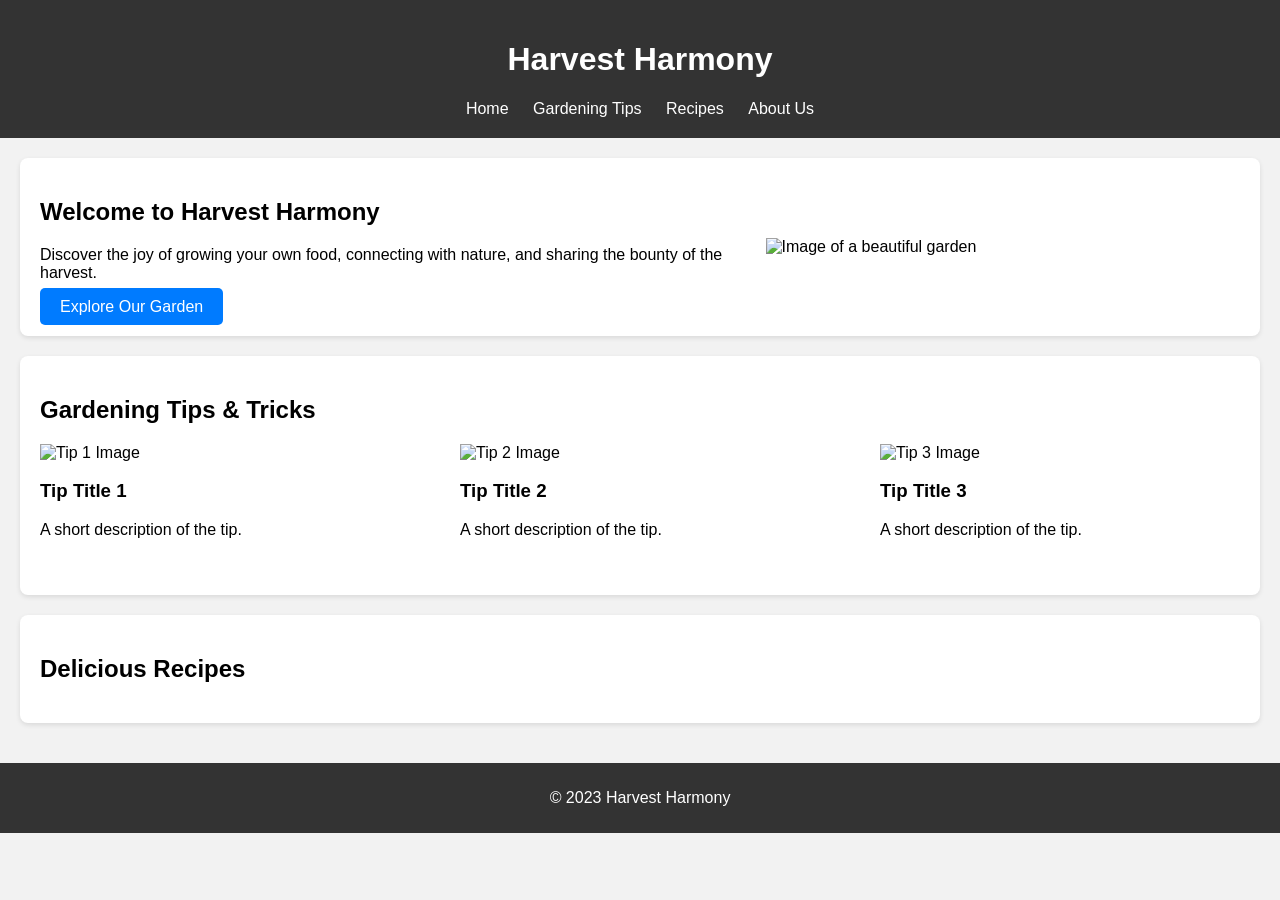
==== index.html @ a24cb68b "first commit" ====
<!DOCTYPE html>
<html lang="en">
<head>
    <meta charset="UTF-8">
    <meta name="viewport" content="width=device-width, initial-scale=1.0">
    <title>Harvest Harmony</title>
    <link rel="stylesheet" href="style.css">
</head>
<body>
    <header>
        <h1>Harvest Harmony</h1>
        <nav>
            <ul>
                <li><a href="#">Home</a></li>
                <li><a href="#">Gardening Tips</a></li>
                <li><a href="#">Recipes</a></li>
                <li><a href="#">About Us</a></li>
            </ul>
        </nav>
    </header>

    <main>
        <section id="hero">
            <div class="hero-text">
                <h2>Welcome to Harvest Harmony</h2>
                <p>Discover the joy of growing your own food, connecting with nature, and sharing the bounty of the harvest.</p>
                <a href="#" class="button">Explore Our Garden</a>
            </div>
            <img src="images/garden-hero.jpg" alt="Image of a beautiful garden">
        </section>

        <section id="garden-tips">
            <h2>Gardening Tips & Tricks</h2>
            <div class="tips-container">
                <div class="tip">
                    <img src="images/tip-1.jpg" alt="Tip 1 Image">
                    <h3>Tip Title 1</h3>
                    <p>A short description of the tip.</p>
                </div>
                <div class="tip">
                    <img src="images/tip-2.jpg" alt="Tip 2 Image">
                    <h3>Tip Title 2</h3>
                    <p>A short description of the tip.</p>
                </div>
                <div class="tip">
                    <img src="images/tip-3.jpg" alt="Tip 3 Image">
                    <h3>Tip Title 3</h3>
                    <p>A short description of the tip.</p>
                </div>
            </div>
        </section>

        <section id="recipes">
            <h2>Delicious Recipes</h2>
            <div class="recipes-container">
                </div>
        </section>
    </main>

    <footer>
        <p>&copy; 2023 Harvest Harmony</p>
    </footer>

</body>
</html>
---- style.css ----
body {
    font-family: sans-serif;
    margin: 0;
    padding: 0;
    background-color: #f2f2f2;
}

header {
    background-color: #333;
    color: #fff;
    padding: 20px;
    text-align: center;
}

nav ul {
    list-style: none;
    margin: 0;
    padding: 0;
}

nav li {
    display: inline-block;
    margin: 0 10px;
}

nav a {
    color: #fff;
    text-decoration: none;
}

main {
    padding: 20px;
}

section {
    background-color: #fff;
    padding: 20px;
    margin-bottom: 20px;
    border-radius: 8px;
    box-shadow: 0 2px 5px rgba(0, 0, 0, 0.1);
}

#hero {
    display: flex;
    align-items: center;
}

.hero-text {
    margin-right: 20px;
}

#hero img {
    width: 500px;
}

.button {
    background-color: #007bff;
    color: #fff;
    padding: 10px 20px;
    border: none;
    border-radius: 5px;
    text-decoration: none;
}

.tips-container {
    display: flex;
    justify-content: space-between;
    flex-wrap: wrap;
}

.tip {
    width: 30%;
    margin-bottom: 20px;
}

.tip img {
    width: 100%;
    height: 200px;
    object-fit: cover;
}

footer {
    text-align: center;
    padding: 10px;
    background-color: #333;
    color: #fff;
}
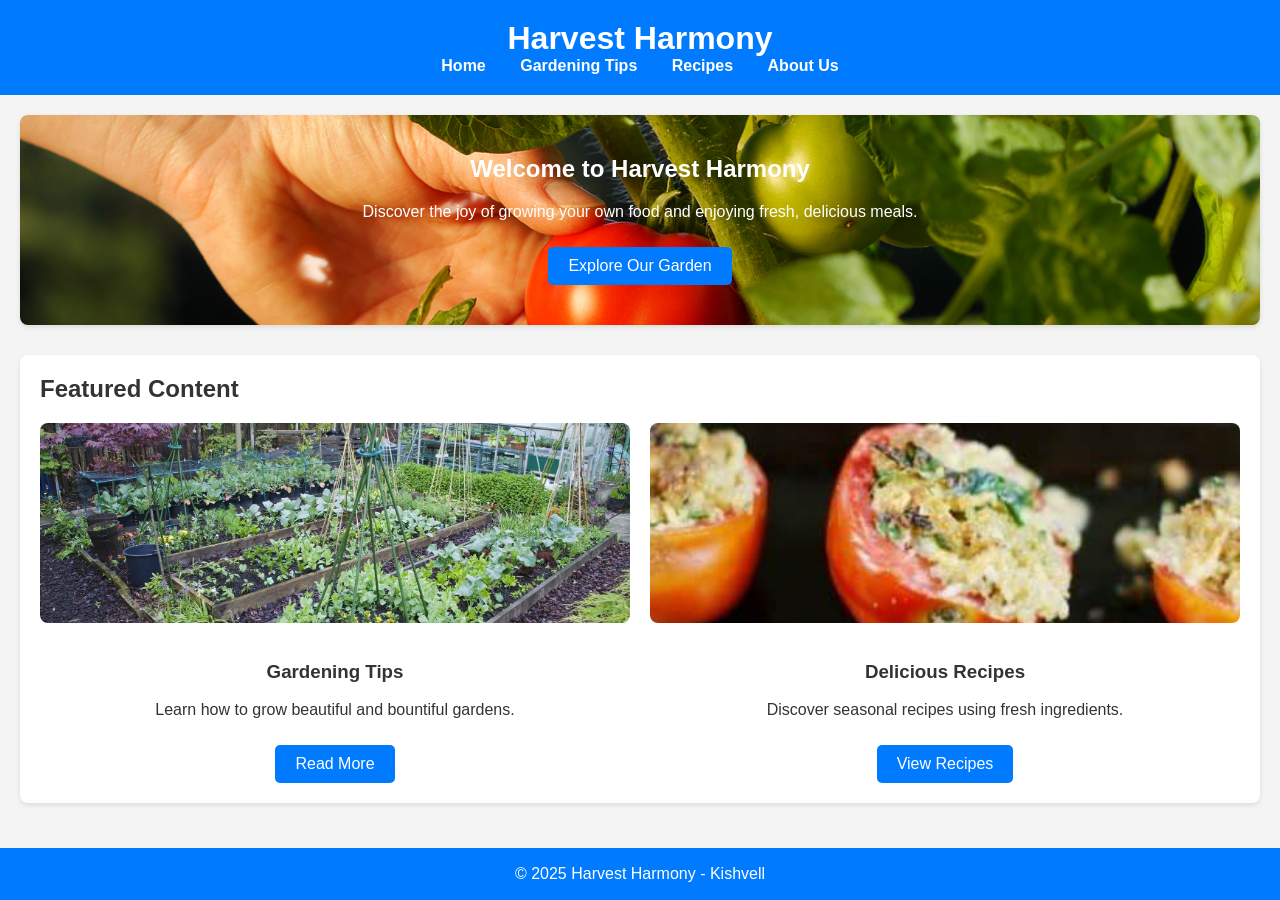
==== commit 313e7861: "12/2/2025" ====
--- a/index.html
+++ b/index.html
@@ -4,7 +4,7 @@
     <meta charset="UTF-8">
     <meta name="viewport" content="width=device-width, initial-scale=1.0">
     <title>Harvest Harmony</title>
-    <link rel="stylesheet" href="style.css">
+    <link rel="stylesheet" href="/styles/style.css">
 </head>
 <body>
     <header>
@@ -12,54 +12,45 @@
         <nav>
             <ul>
                 <li><a href="#">Home</a></li>
-                <li><a href="#">Gardening Tips</a></li>
-                <li><a href="#">Recipes</a></li>
-                <li><a href="#">About Us</a></li>
+                <li><a href="/tips.html">Gardening Tips</a></li>
+                <li><a href="/recipes.html">Recipes</a></li>
+                <li><a href="/about-us.html">About Us</a></li>
             </ul>
         </nav>
     </header>
 
     <main>
         <section id="hero">
-            <div class="hero-text">
+            <div class="hero-content">
                 <h2>Welcome to Harvest Harmony</h2>
-                <p>Discover the joy of growing your own food, connecting with nature, and sharing the bounty of the harvest.</p>
-                <a href="#" class="button">Explore Our Garden</a>
+                <p>Discover the joy of growing your own food and enjoying fresh, delicious meals.</p>
+                <a href="/about-us.html" class="btn">Explore Our Garden</a>
             </div>
-            <img src="images/garden-hero.jpg" alt="Image of a beautiful garden">
+            <img src="/img/woman-asia-plant-agriculture-vegetable-vegetable-garden-cultivation-and-separate-the-early-growth-plant-vegetable-chinese-cabbage-free-photo.jpg" alt="Hero Image" class="hero-image">
         </section>
 
-        <section id="garden-tips">
-            <h2>Gardening Tips & Tricks</h2>
-            <div class="tips-container">
-                <div class="tip">
-                    <img src="images/tip-1.jpg" alt="Tip 1 Image">
-                    <h3>Tip Title 1</h3>
-                    <p>A short description of the tip.</p>
+        <section id="featured-content">
+            <h2>Featured Content</h2>
+            <div class="featured-items">
+                <div class="featured-item">
+                    <img src="/img/garden tips.jpg" alt="Featured Item 1">
+                    <h3>Gardening Tips</h3>
+                    <p>Learn how to grow beautiful and bountiful gardens.</p>
+                    <a href="/tips.html" class="btn">Read More</a>
                 </div>
-                <div class="tip">
-                    <img src="images/tip-2.jpg" alt="Tip 2 Image">
-                    <h3>Tip Title 2</h3>
-                    <p>A short description of the tip.</p>
-                </div>
-                <div class="tip">
-                    <img src="images/tip-3.jpg" alt="Tip 3 Image">
-                    <h3>Tip Title 3</h3>
-                    <p>A short description of the tip.</p>
+                <div class="featured-item">
+                    <img src="/img/Garden recipes.jpg" alt="Featured Item 2">
+                    <h3>Delicious Recipes</h3>
+                    <p>Discover seasonal recipes using fresh ingredients.</p>
+                    <a href="/recipes.html" class="btn">View Recipes</a>
                 </div>
             </div>
-        </section>
-
-        <section id="recipes">
-            <h2>Delicious Recipes</h2>
-            <div class="recipes-container">
-                </div>
         </section>
     </main>
 
     <footer>
-        <p>&copy; 2023 Harvest Harmony</p>
+        <p>&copy; 2025 Harvest Harmony - Kishvell</p>
     </footer>
 
 </body>
-</html>
+</html>
--- a/styles/style.css
+++ b/styles/style.css
@@ -0,0 +1,233 @@
+body {
+    font-family: 'Arial', sans-serif;
+    margin: 0;
+    background-color: #f4f4f4;
+    color: #333;
+}
+
+header {
+    background-color: #007bff;
+    color: #fff;
+    padding: 20px 0;
+    text-align: center;
+}
+
+header h1 {
+    margin: 0;
+}
+
+nav ul {
+    list-style: none;
+    padding: 0;
+    margin: 0;
+}
+
+nav li {
+    display: inline-block;
+    margin: 0 15px;
+}
+
+nav a {
+    color: #fff;
+    text-decoration: none;
+    font-weight: bold;
+}
+
+main {
+    padding: 20px;
+}
+
+section {
+    background-color: #fff;
+    padding: 20px;
+    margin-bottom: 30px;
+    border-radius: 8px;
+    box-shadow: 0 2px 5px rgba(0, 0, 0, 0.1);
+}
+
+h2 {
+    margin-top: 0;
+}
+
+.btn {
+    display: inline-block;
+    background-color: #007bff;
+    color: #fff;
+    padding: 10px 20px;
+    border: none;
+    border-radius: 5px;
+    text-decoration: none;
+    margin-top: 10px;
+}
+
+.btn:hover {
+    background-color: #0056b3;
+}
+
+/* Hero Section */
+#hero {
+    display: flex;
+    align-items: center;
+    justify-content: center;
+    position: relative;
+    overflow: hidden;
+    color: #fff;
+}
+
+.hero-content {
+    text-align: center;
+    z-index: 1;
+    padding: 20px;
+}
+
+.hero-image {
+    width: 100%;
+    height: 400px;
+    object-fit: cover;
+    position: absolute;
+    top: 0;
+    left: 0;
+    z-index: 0;
+}
+
+/* Featured Content */
+.featured-items {
+    display: grid;
+    grid-template-columns: repeat(auto-fit, minmax(300px, 1fr));
+    gap: 20px;
+}
+
+.featured-item {
+    text-align: center;
+}
+
+.featured-item img {
+    width: 100%;
+    height: 200px;
+    object-fit: cover;
+    margin-bottom: 15px;
+    border-radius: 8px;
+}
+
+/* Gardening Tips Page */
+#gardening-tips-intro {
+    text-align: center;
+    margin-bottom: 40px;
+}
+
+.tips-container {
+    display: grid;
+    grid-template-columns: repeat(auto-fit, minmax(300px, 1fr));
+    gap: 20px;
+}
+
+.tip {
+    background-color: #fff;
+    border-radius: 8px;
+    box-shadow: 0 2px 5px rgba(0, 0, 0, 0.1);
+    padding: 20px;
+    text-align: center;
+}
+
+.tip img {
+    width: 100%;
+    height: 200px;
+    object-fit: cover;
+    margin-bottom: 15px;
+}
+
+/* Recipes Page */
+#recipes-intro {
+    text-align: center;
+    margin-bottom: 40px;
+}
+
+.recipes-container {
+    display: grid;
+    grid-template-columns: repeat(auto-fit, minmax(300px, 1fr));
+    gap: 20px;
+}
+
+.recipe {
+    background-color: #fff;
+    border-radius: 8px;
+    box-shadow: 0 2px 5px rgba(0, 0, 0, 0.1);
+    padding: 20px;
+    text-align: center;
+}
+
+.recipe img {
+    width: 100%;
+    height: 200px;
+    object-fit: cover;
+    margin-bottom: 15px;
+}
+
+.read-more {
+    display: inline-block;
+    background-color: #007bff;
+    color: #fff;
+    padding: 8px 15px;
+    border: none;
+    border-radius: 5px;
+    text-decoration: none;
+    margin-top: 10px;
+}
+
+.read-more:hover {
+    background-color: #0056b3;
+}
+
+/* About Us Page */
+#about-us-intro {
+    text-align: center;
+    margin-bottom: 40px;
+}
+
+.team-members {
+    display: grid;
+    grid-template-columns: repeat(auto-fit, minmax(250px, 1fr));
+    gap: 20px;
+}
+
+.team-member {
+    background-color: #fff;
+    border-radius: 8px;
+    box-shadow: 0 2px 5px rgba(0, 0, 0, 0.1);
+    padding: 20px;
+    text-align: center;
+}
+
+.team-member img {
+    width: auto;
+    height: 300px;
+    object-fit: cover;
+    border-radius: 95%;
+    margin-bottom: 15px;
+}
+
+/* Footer */
+footer {
+    background-color: #007bff;
+    color: #fff;
+    padding: 1px 0;
+    text-align: center;
+    position: fixed;
+    bottom: 0;
+    width: 100%;
+}
+
+/* Responsive Design */
+@media (max-width: 768px) {
+    .hero-image {
+        height: 300px;
+    }
+
+    .featured-items {
+        grid-template-columns: 1fr;
+    }
+
+    .tips-container, .recipes-container, .team-members {
+        grid-template-columns: 1fr;
+    }
+}
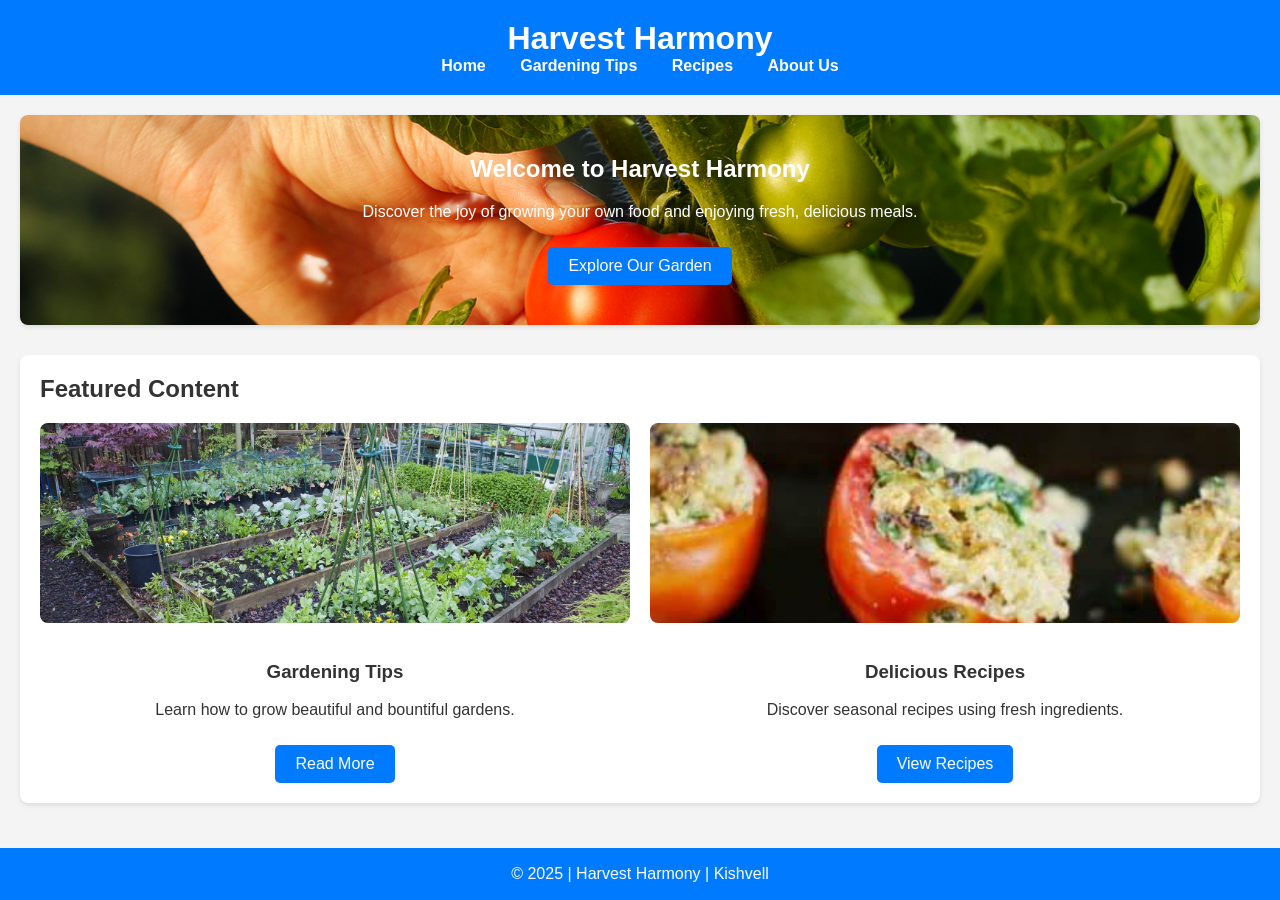
==== commit 0c47e123: "12/2/2025" ====
--- a/index.html
+++ b/index.html
@@ -4,7 +4,7 @@
     <meta charset="UTF-8">
     <meta name="viewport" content="width=device-width, initial-scale=1.0">
     <title>Harvest Harmony</title>
-    <link rel="stylesheet" href="/styles/style.css">
+    <link rel="stylesheet" href="styles/style.css">
 </head>
 <body>
     <header>
@@ -12,9 +12,9 @@
         <nav>
             <ul>
                 <li><a href="#">Home</a></li>
-                <li><a href="/tips.html">Gardening Tips</a></li>
-                <li><a href="/recipes.html">Recipes</a></li>
-                <li><a href="/about-us.html">About Us</a></li>
+                <li><a href="tips.html">Gardening Tips</a></li>
+                <li><a href="recipes.html">Recipes</a></li>
+                <li><a href="about-us.html">About Us</a></li>
             </ul>
         </nav>
     </header>
@@ -24,32 +24,32 @@
             <div class="hero-content">
                 <h2>Welcome to Harvest Harmony</h2>
                 <p>Discover the joy of growing your own food and enjoying fresh, delicious meals.</p>
-                <a href="/about-us.html" class="btn">Explore Our Garden</a>
+                <a href="about-us.html" class="btn">Explore Our Garden</a>
             </div>
-            <img src="/img/woman-asia-plant-agriculture-vegetable-vegetable-garden-cultivation-and-separate-the-early-growth-plant-vegetable-chinese-cabbage-free-photo.jpg" alt="Hero Image" class="hero-image">
+            <img src="img/woman-asia-plant-agriculture-vegetable-vegetable-garden-cultivation-and-separate-the-early-growth-plant-vegetable-chinese-cabbage-free-photo.jpg" alt="Hero Image" class="hero-image">
         </section>
 
         <section id="featured-content">
             <h2>Featured Content</h2>
             <div class="featured-items">
                 <div class="featured-item">
-                    <img src="/img/garden tips.jpg" alt="Featured Item 1">
+                    <img src="img/garden tips.jpg" alt="Featured Item 1">
                     <h3>Gardening Tips</h3>
                     <p>Learn how to grow beautiful and bountiful gardens.</p>
-                    <a href="/tips.html" class="btn">Read More</a>
+                    <a href="tips.html" class="btn">Read More</a>
                 </div>
                 <div class="featured-item">
-                    <img src="/img/Garden recipes.jpg" alt="Featured Item 2">
+                    <img src="img/Garden recipes.jpg" alt="Featured Item 2">
                     <h3>Delicious Recipes</h3>
                     <p>Discover seasonal recipes using fresh ingredients.</p>
-                    <a href="/recipes.html" class="btn">View Recipes</a>
+                    <a href="recipes.html" class="btn">View Recipes</a>
                 </div>
             </div>
         </section>
     </main>
 
     <footer>
-        <p>&copy; 2025 Harvest Harmony - Kishvell</p>
+        <p>&copy; 2025 | Harvest Harmony | Kishvell</p>
     </footer>
 
 </body>
